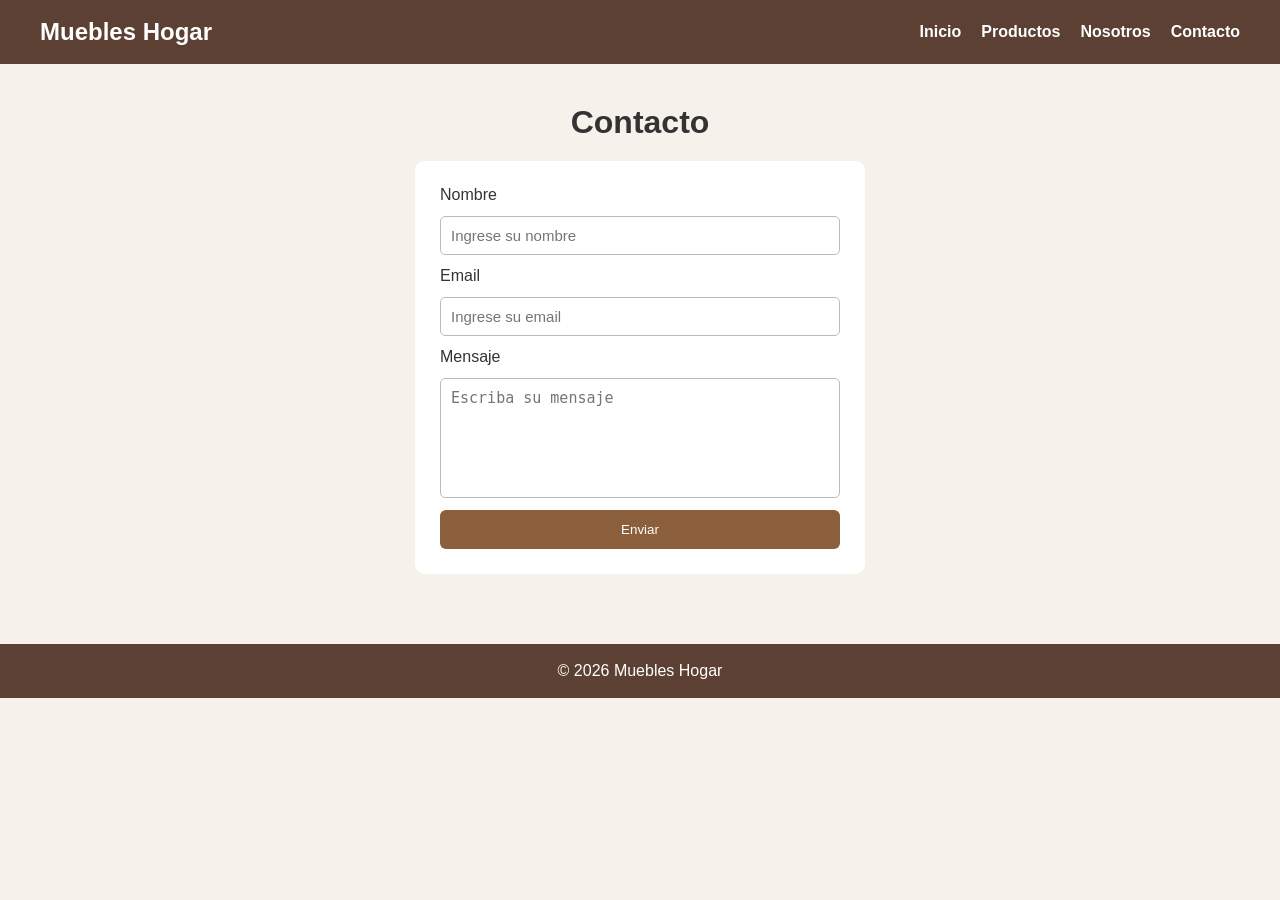
==== pages/contacto.html @ a61a8807 "subida de archivos" ====
<!DOCTYPE html>
<html lang="es">
<head>
  <meta charset="UTF-8">
  <meta name="viewport" content="width=device-width, initial-scale=1.0">
  <title>Muebles Hogar - Contacto</title>
  <link rel="stylesheet" href="../css/styles.css">
</head>
<body>
  <header class="header">
    <div class="logo">Muebles Hogar</div>
    <nav class="nav">
      <a href="../index.html">Inicio</a>
      <a href="productos.html">Productos</a>
      <a href="nosotros.html">Nosotros</a>
      <a href="contacto.html">Contacto</a>
    </nav>
  </header>

  <main class="seccion contacto">
    <h1>Contacto</h1>
    <form class="formulario">
      <label>Nombre</label>
      <input type="text" placeholder="Ingrese su nombre">

      <label>Email</label>
      <input type="email" placeholder="Ingrese su email">

      <label>Mensaje</label>
      <textarea placeholder="Escriba su mensaje"></textarea>

      <button type="submit">Enviar</button>
    </form>
  </main>

  <footer class="footer">
    <p>© 2026 Muebles Hogar</p>
  </footer>
</body>
</html>
---- css/styles.css ----
* {
  margin: 0;
  padding: 0;
  box-sizing: border-box;
}

body {
  font-family: Arial, sans-serif;
  background-color: #f6f1eb;
  color: #333;
}

.header {
  background-color: #5c4033;
  color: white;
  padding: 18px 40px;
  display: flex;
  justify-content: space-between;
  align-items: center;
}

.logo {
  font-size: 24px;
  font-weight: bold;
}

.nav {
  display: flex;
  gap: 20px;
}

.nav a {
  color: white;
  text-decoration: none;
  font-weight: bold;
}

.nav a:hover {
  color: #ffd7a8;
}

.hero {
  min-height: 450px;
  padding: 40px;
  display: flex;
  align-items: center;
  justify-content: space-around;
  gap: 30px;
}

.hero-texto {
  max-width: 500px;
}

.hero h1 {
  font-size: 42px;
  margin-bottom: 15px;
}

.hero p {
  font-size: 18px;
  margin-bottom: 25px;
}

.hero img,
.nosotros img {
  width: 380px;
  max-width: 100%;
}

.boton,
button {
  background-color: #8b5e3c;
  color: white;
  padding: 12px 20px;
  border: none;
  border-radius: 6px;
  text-decoration: none;
  cursor: pointer;
}

.boton:hover,
button:hover {
  background-color: #5c4033;
}

.seccion {
  padding: 40px;
  text-align: center;
}

.seccion h1,
.seccion h2 {
  margin-bottom: 20px;
}

.texto-centro {
  margin-bottom: 25px;
}

.categorias,
.productos {
  display: flex;
  justify-content: center;
  gap: 25px;
  flex-wrap: wrap;
}

.card,
.producto {
  background-color: white;
  width: 250px;
  padding: 20px;
  border-radius: 10px;
  box-shadow: 0 2px 8px rgba(0, 0, 0, 0.15);
  display: flex;
  flex-direction: column;
  align-items: center;
  gap: 10px;
}

.card img,
.producto img {
  width: 160px;
  height: 130px;
}

.producto strong {
  color: #5c4033;
  font-size: 18px;
}

.nosotros {
  display: flex;
  justify-content: center;
  align-items: center;
  gap: 40px;
  text-align: left;
}

.nosotros div {
  max-width: 520px;
}

.nosotros p {
  margin-bottom: 15px;
  line-height: 1.5;
}

.contacto {
  min-height: 450px;
}

.formulario {
  background-color: white;
  max-width: 450px;
  margin: auto;
  padding: 25px;
  border-radius: 10px;
  display: flex;
  flex-direction: column;
  gap: 12px;
  text-align: left;
}

.formulario input,
.formulario textarea {
  padding: 10px;
  border: 1px solid #bbb;
  border-radius: 5px;
  font-size: 15px;
}

.formulario textarea {
  height: 120px;
  resize: none;
}

.footer {
  background-color: #5c4033;
  color: white;
  text-align: center;
  padding: 18px;
  margin-top: 30px;
}

@media (max-width: 768px) {
  .header {
    flex-direction: column;
    gap: 15px;
  }

  .nav {
    flex-direction: column;
    align-items: center;
    gap: 10px;
  }

  .hero,
  .nosotros {
    flex-direction: column;
    text-align: center;
    padding: 25px;
  }

  .hero h1 {
    font-size: 32px;
  }

  .card,
  .producto {
    width: 90%;
  }
}
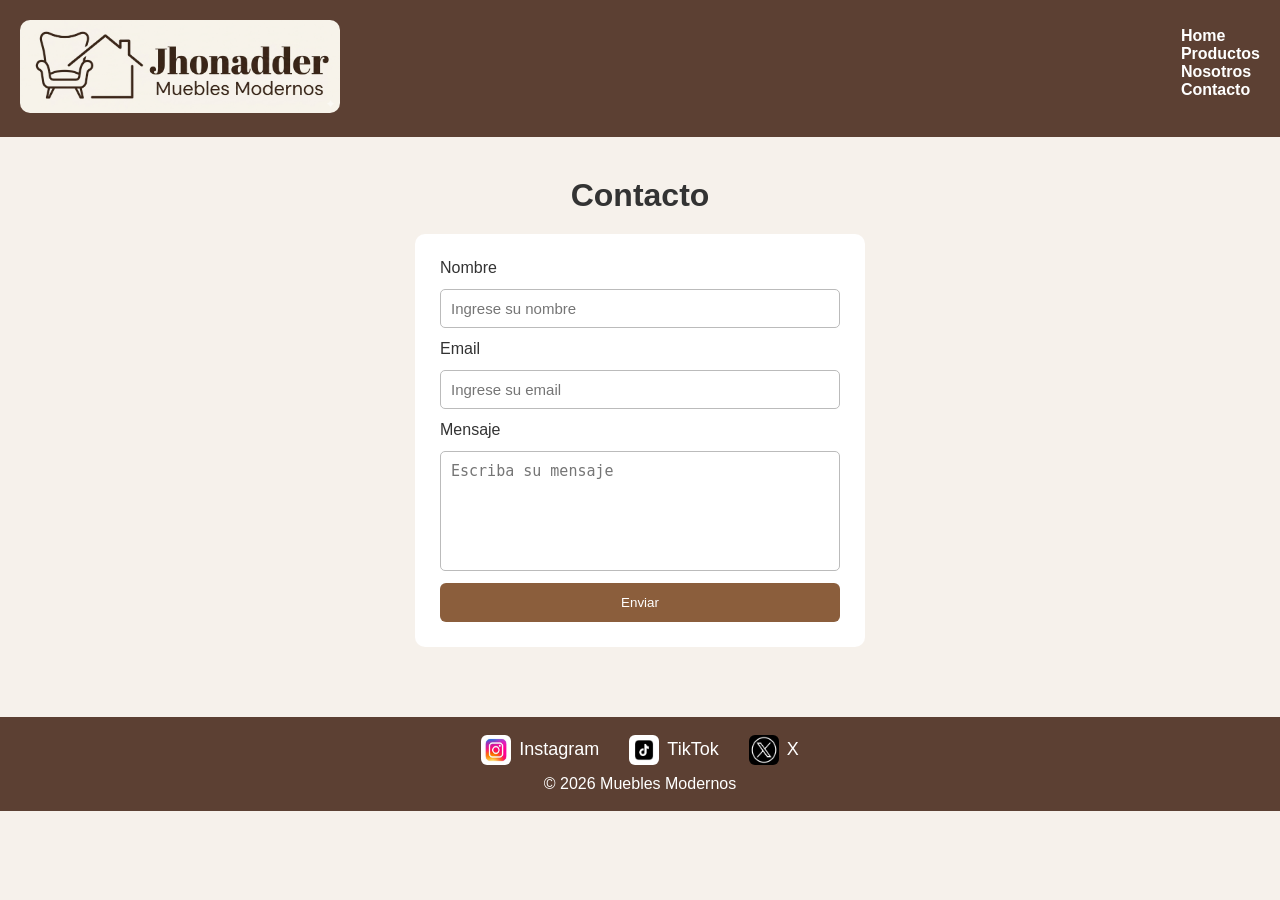
==== commit 87170473: "modificaciones pages" ====
--- a/pages/contacto.html
+++ b/pages/contacto.html
@@ -1,40 +1,88 @@
-<!DOCTYPE html>
+<!doctype html>
 <html lang="es">
-<head>
-  <meta charset="UTF-8">
-  <meta name="viewport" content="width=device-width, initial-scale=1.0">
-  <title>Muebles Hogar - Contacto</title>
-  <link rel="stylesheet" href="../css/styles.css">
-</head>
-<body>
-  <header class="header">
-    <div class="logo">Muebles Hogar</div>
-    <nav class="nav">
-      <a href="../index.html">Inicio</a>
-      <a href="productos.html">Productos</a>
-      <a href="nosotros.html">Nosotros</a>
-      <a href="contacto.html">Contacto</a>
-    </nav>
-  </header>
+  <head>
+    <meta charset="UTF-8" />
+    <meta name="viewport" content="width=device-width, initial-scale=1.0" />
+    <title>Muebles Hogar - Contacto</title>
+    <link rel="stylesheet" href="../css/styles.css" />
+  </head>
+  <body>
+    <header class="header">
+      <div class="logo-container">
+        <a href="../index.html">
+          <img
+            src="../img/logo.png"
+            alt="Jhonadder Muebles Modernos"
+            class="logo-img"
+          />
+        </a>
+      </div>
 
-  <main class="seccion contacto">
-    <h1>Contacto</h1>
-    <form class="formulario">
-      <label>Nombre</label>
-      <input type="text" placeholder="Ingrese su nombre">
+      <nav class="nav">
+        <ul>
+          <li><a href="../index.html">Home</a></li>
+          <li><a href="productos.html">Productos</a></li>
+          <li><a href="nosotros.html">Nosotros</a></li>
+          <li><a href="contacto.html">Contacto</a></li>
+        </ul>
+      </nav>
+    </header>
 
-      <label>Email</label>
-      <input type="email" placeholder="Ingrese su email">
+    <main class="seccion contacto">
+      <h1>Contacto</h1>
+      <form class="formulario" action="" method="POST">
+        <label>Nombre</label>
+        <input
+          id="nombre"
+          type="text"
+          name="nombre"
+          placeholder="Ingrese su nombre"
+        />
 
-      <label>Mensaje</label>
-      <textarea placeholder="Escriba su mensaje"></textarea>
+        <label for="email">Email</label>
+        <input
+          id="email"
+          type="email"
+          name="email"
+          placeholder="Ingrese su email"
+        />
 
-      <button type="submit">Enviar</button>
-    </form>
-  </main>
+        <label for="mensaje">Mensaje</label>
+        <textarea
+          id="mensaje"
+          name="mensaje"
+          placeholder="Escriba su mensaje"
+        ></textarea>
 
-  <footer class="footer">
-    <p>© 2026 Muebles Hogar</p>
-  </footer>
-</body>
+        <button type="submit">Enviar</button>
+      </form>
+    </main>
+
+    <footer class="footer">
+      <nav class="social-nav">
+        <ul>
+          <li>
+            <img src="../img/instagram.png" alt="logo-Instagram" />
+            Instagram
+          </li>
+        </ul>
+
+        <ul>
+          <li>
+            <img src="../img/tiktok.png" alt="logo-TikTok" />
+            TikTok
+          </li>
+        </ul>
+
+        <ul>
+          <li>
+            <img src="../img/x.png" alt="logo-X" />
+            X
+          </li>
+        </ul>
+      </nav>
+
+      <p>© 2026 Muebles Modernos</p>
+    </footer>
+  </body>
 </html>
--- a/css/styles.css
+++ b/css/styles.css
@@ -11,24 +11,37 @@
 }
 
 .header {
+  display: flex;
+  justify-content: space-between;
+  align-items: center;
+  padding: 20px;
   background-color: #5c4033;
-  color: white;
-  padding: 18px 40px;
-  display: flex;
-  justify-content: space-between;
-  align-items: center;
-}
-
-.logo {
+  flex-wrap: wrap;
+}
+
+/* .logo {
   font-size: 24px;
   font-weight: bold;
-}
+} */
 
 .nav {
   display: flex;
   gap: 20px;
-}
-
+  justify-content: center;
+  margin-bottom: 10px;
+  flex-wrap: wrap;
+  text-decoration: none;
+}
+.nav ul {
+  list-style: none;
+  padding: 0;
+}
+/* .nav li {
+  display: flex;
+  align-items: center;
+  gap: 8px;
+  font-size: 18px;
+} */
 .nav a {
   color: white;
   text-decoration: none;
@@ -39,8 +52,9 @@
   color: #ffd7a8;
 }
 
-.hero {
-  min-height: 450px;
+.principal {
+  width: 80%;
+  margin: auto;
   padding: 40px;
   display: flex;
   align-items: center;
@@ -48,21 +62,21 @@
   gap: 30px;
 }
 
-.hero-texto {
+.principal-texto {
   max-width: 500px;
 }
 
-.hero h1 {
+.principal h1 {
   font-size: 42px;
   margin-bottom: 15px;
 }
 
-.hero p {
+.principal p {
   font-size: 18px;
   margin-bottom: 25px;
 }
 
-.hero img,
+.principal img,
 .nosotros img {
   width: 380px;
   max-width: 100%;
@@ -196,14 +210,14 @@
     gap: 10px;
   }
 
-  .hero,
+  .principal,
   .nosotros {
     flex-direction: column;
     text-align: center;
     padding: 25px;
   }
 
-  .hero h1 {
+  .principal h1 {
     font-size: 32px;
   }
 
@@ -212,3 +226,41 @@
     width: 90%;
   }
 }
+
+.logo-container {
+  display: flex;
+  align-items: center;
+}
+
+.logo-img {
+  width: 320px;
+  max-width: 100%;
+  height: auto;
+  border-radius: 10px;
+}
+
+.social-nav {
+  display: flex;
+  justify-content: center;
+  gap: 30px;
+  margin-bottom: 10px;
+  flex-wrap: wrap;
+}
+
+.social-nav ul {
+  list-style: none;
+  padding: 0;
+}
+
+.social-nav li {
+  display: flex;
+  align-items: center;
+  gap: 8px;
+  font-size: 18px;
+}
+
+.social-nav img {
+  width: 30px;
+  height: 30px;
+  border-radius: 6px;
+}
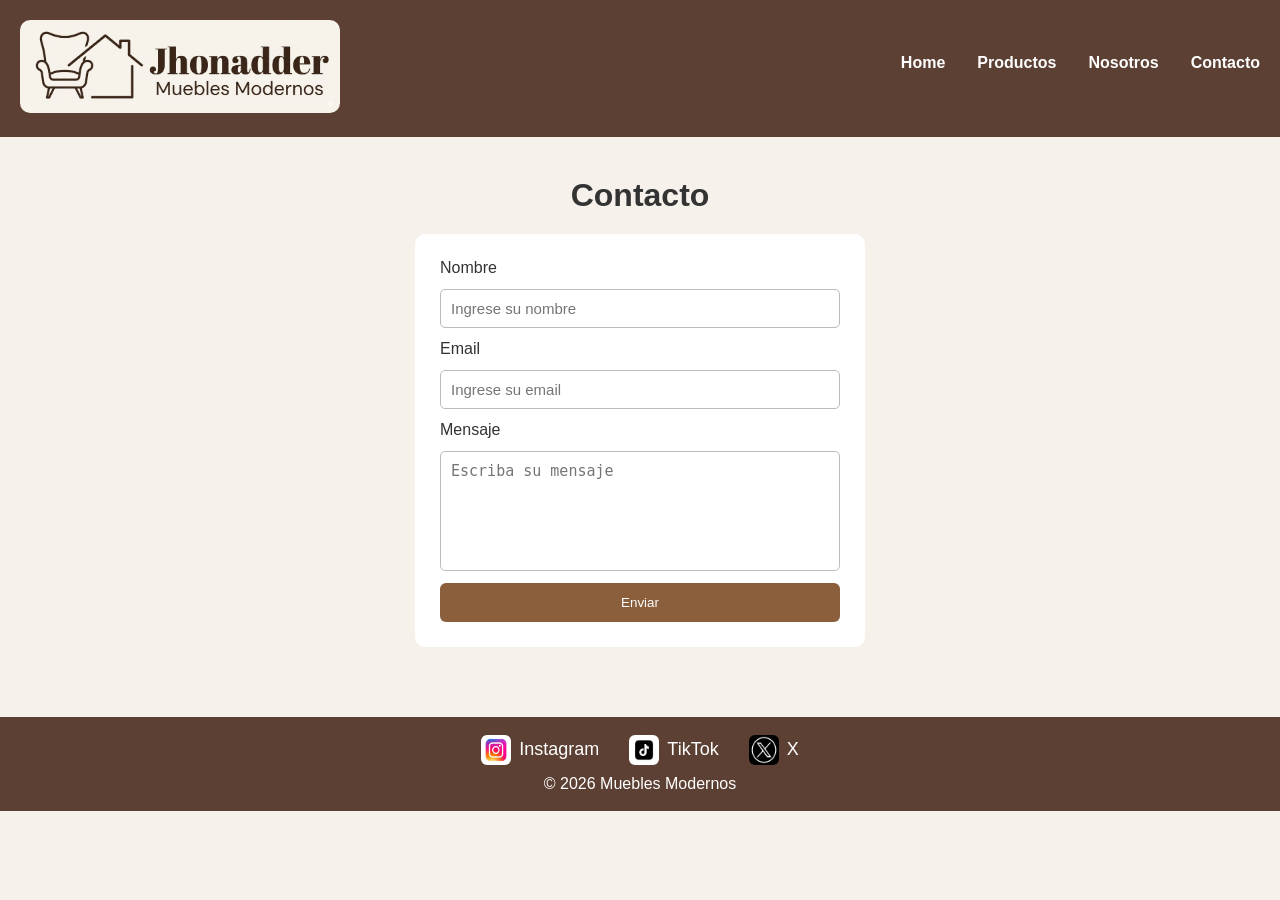
==== commit 3585f290: "agrego icono favicon" ====
--- a/pages/contacto.html
+++ b/pages/contacto.html
@@ -4,6 +4,7 @@
     <meta charset="UTF-8" />
     <meta name="viewport" content="width=device-width, initial-scale=1.0" />
     <title>Muebles Hogar - Contacto</title>
+    <link rel="icon" type="image/png" href="../img/icono.png" />
     <link rel="stylesheet" href="../css/styles.css" />
   </head>
   <body>
--- a/css/styles.css
+++ b/css/styles.css
@@ -35,6 +35,8 @@
 .nav ul {
   list-style: none;
   padding: 0;
+  display: flex;
+  gap: 2rem;
 }
 /* .nav li {
   display: flex;
